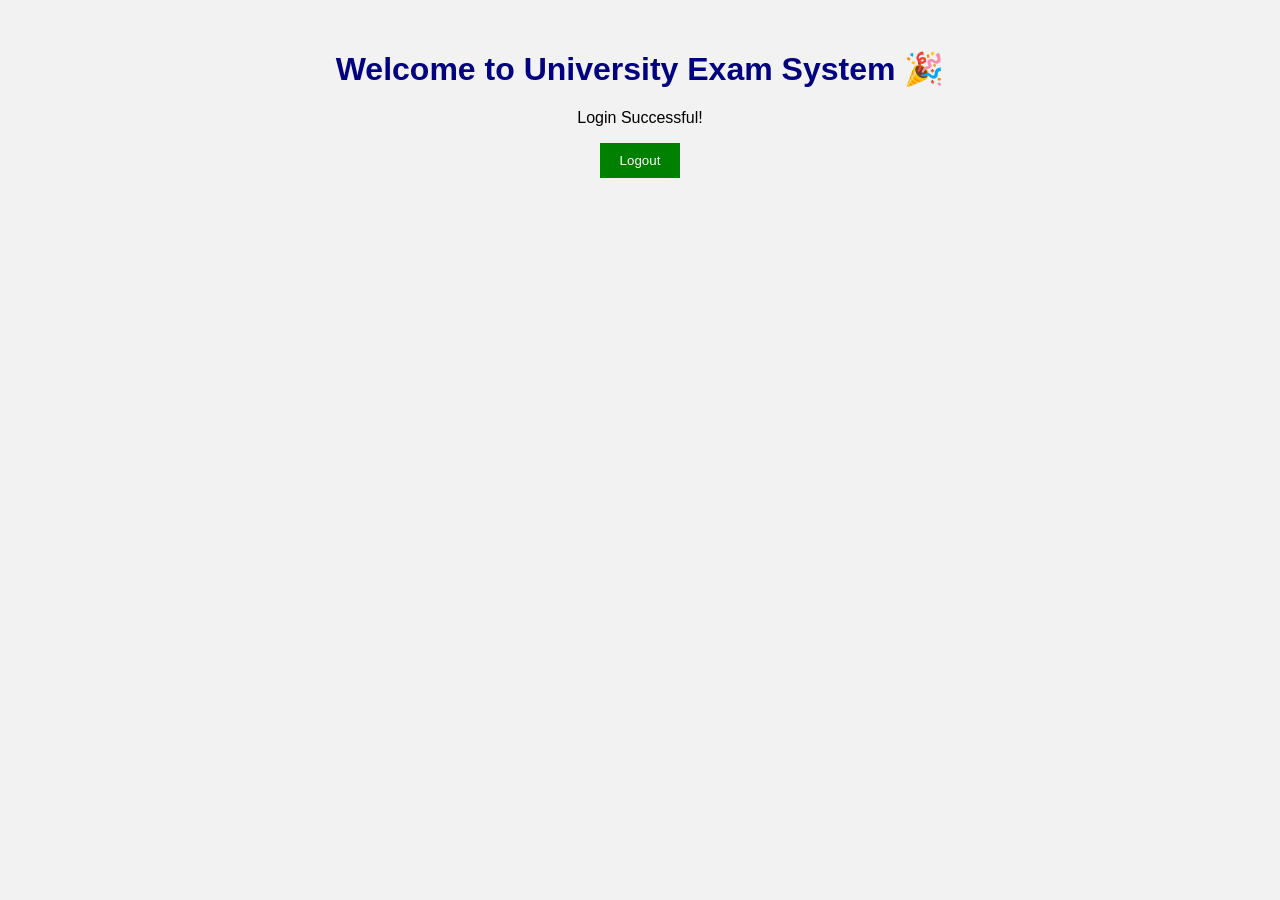
==== dashboard.html @ 35343393 "Initial Project Upload" ====
<!DOCTYPE html>
<html>
<head>
    <title>Dashboard</title>
    <link rel="stylesheet" href="style.css">
</head>
<body>

    <h1>Welcome to University Exam System 🎉</h1>

    <p>Login Successful!</p>

    <button onclick="logout()">Logout</button>

    <script>
        function logout() {
            window.location.href = "login.html";
        }
    </script>

</body>
</html>
---- style.css ----
body {
    font-family: Arial, sans-serif;
    background-color: #f2f2f2;
    text-align: center;
    margin-top: 50px;
}

h1 {
    color: navy;
}

input {
    padding: 10px;
    width: 250px;
}

button {
    padding: 10px 20px;
    background-color: green;
    color: white;
    border: none;
}
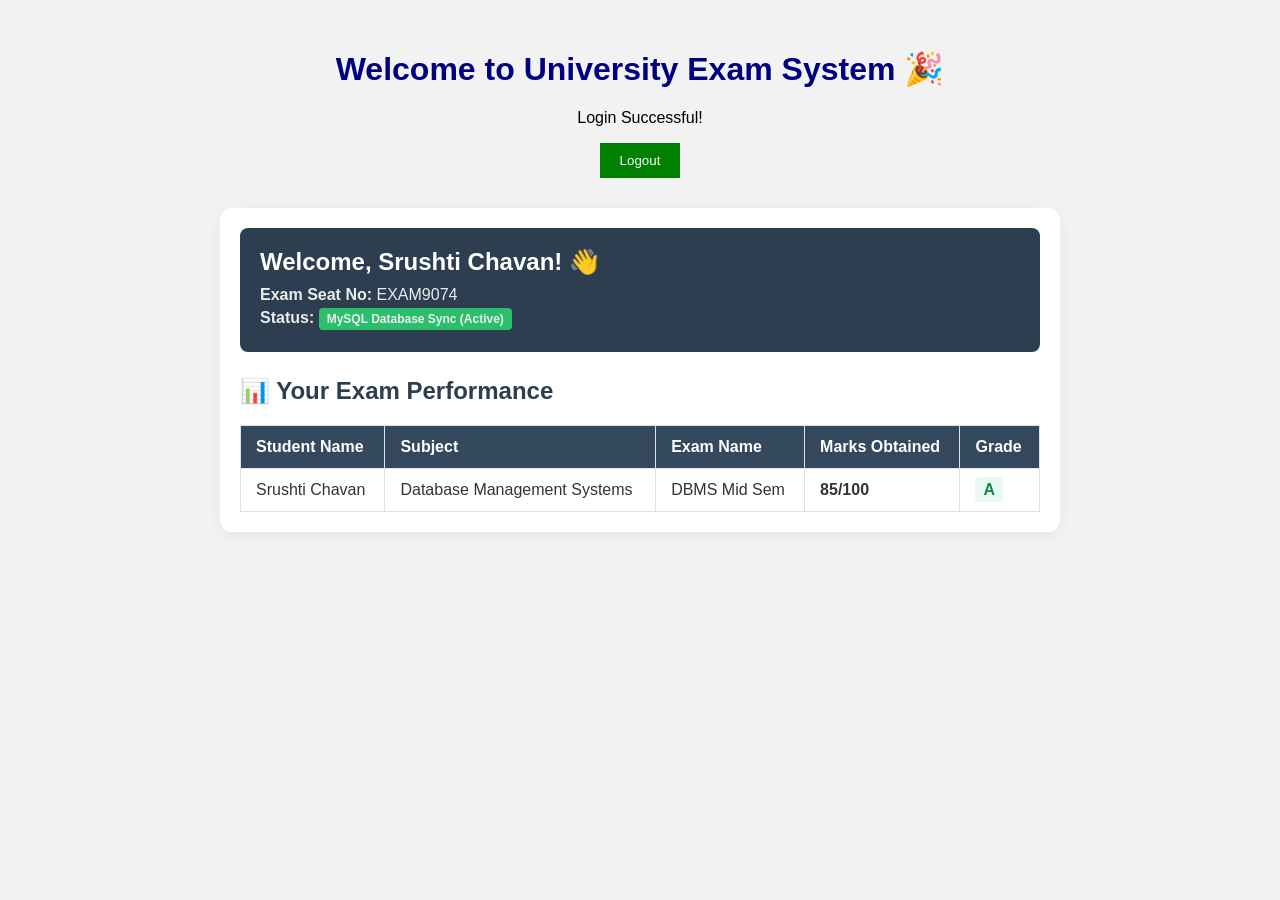
==== commit ccf6d68a: "Add files via upload" ====
--- a/dashboard.html
+++ b/dashboard.html
@@ -17,6 +17,62 @@
             window.location.href = "login.html";
         }
     </script>
+<style>
+    .dashboard-view { font-family: 'Segoe UI', Arial, sans-serif; max-width: 800px; margin: 30px auto; padding: 20px; background: #ffffff; box-shadow: 0 4px 15px rgba(0,0,0,0.05); border-radius: 12px; text-align: left; }
+    .profile-banner { background: #2c3e50; color: white; padding: 20px; border-radius: 8px; margin-bottom: 25px; }
+    .profile-banner h3 { margin: 0 0 10px 0; font-size: 24px; }
+    .profile-banner p { margin: 5px 0; opacity: 0.9; }
+    .data-table { width: 100%; border-collapse: collapse; margin-top: 15px; background: white; }
+    .data-table th, .data-table td { border: 1px solid #e0e0e0; padding: 12px 15px; text-align: left; color: #333; }
+    .data-table th { background-color: #34495e; color: white; font-weight: 600; }
+    .data-table tr:nth-child(even) { background-color: #f8f9fa; }
+    .status-badge { background: #2ecc71; color: white; padding: 4px 8px; border-radius: 4px; font-size: 12px; font-weight: bold; }
+</style>
 
+<div class="dashboard-view">
+    <div class="profile-banner">
+        <h3>Welcome, <span id="db-user">Student</span>! 👋</h3>
+        <p><b>Exam Seat No:</b> <span id="db-seat">N/A</span></p>
+        <p><b>Status:</b> <span class="status-badge">MySQL Database Sync (Active)</span></p>
+    </div>
+
+    <h2 style="color: #2c3e50;">📊 Your Exam Performance</h2>
+    <table class="data-table">
+        <thead>
+            <tr>
+                <th>Student Name</th>
+                <th>Subject</th>
+                <th>Exam Name</th>
+                <th>Marks Obtained</th>
+                <th>Grade</th>
+            </tr>
+        </thead>
+        <tbody>
+            <tr>
+                <td><span id="t-name">Student</span></td>
+                <td>Database Management Systems</td>
+                <td>DBMS Mid Sem</td>
+                <td><b><span id="t-marks">0</span>/100</b></td>
+                <td><mark style="background: #e8f8f5; color: #1e8449; padding: 4px 8px; border-radius: 4px; font-weight: bold;"><span id="t-grade">-</span></mark></td>
+            </tr>
+        </tbody>
+    </table>
+</div>
+
+<script>
+    
+    
+    const savedUser = localStorage.getItem("username") || "Srushti Chavan";
+    const savedSeat = localStorage.getItem("seatNo") || "EXAM9074";
+    const savedMarks = localStorage.getItem("marks") || "85";
+    const savedGrade = localStorage.getItem("grade") || "A";
+
+
+    document.getElementById("db-user").innerText = savedUser;
+    document.getElementById("db-seat").innerText = savedSeat;
+    document.getElementById("t-name").innerText = savedUser;
+    document.getElementById("t-marks").innerText = savedMarks;
+    document.getElementById("t-grade").innerText = savedGrade;
+</script>
 </body>
 </html>
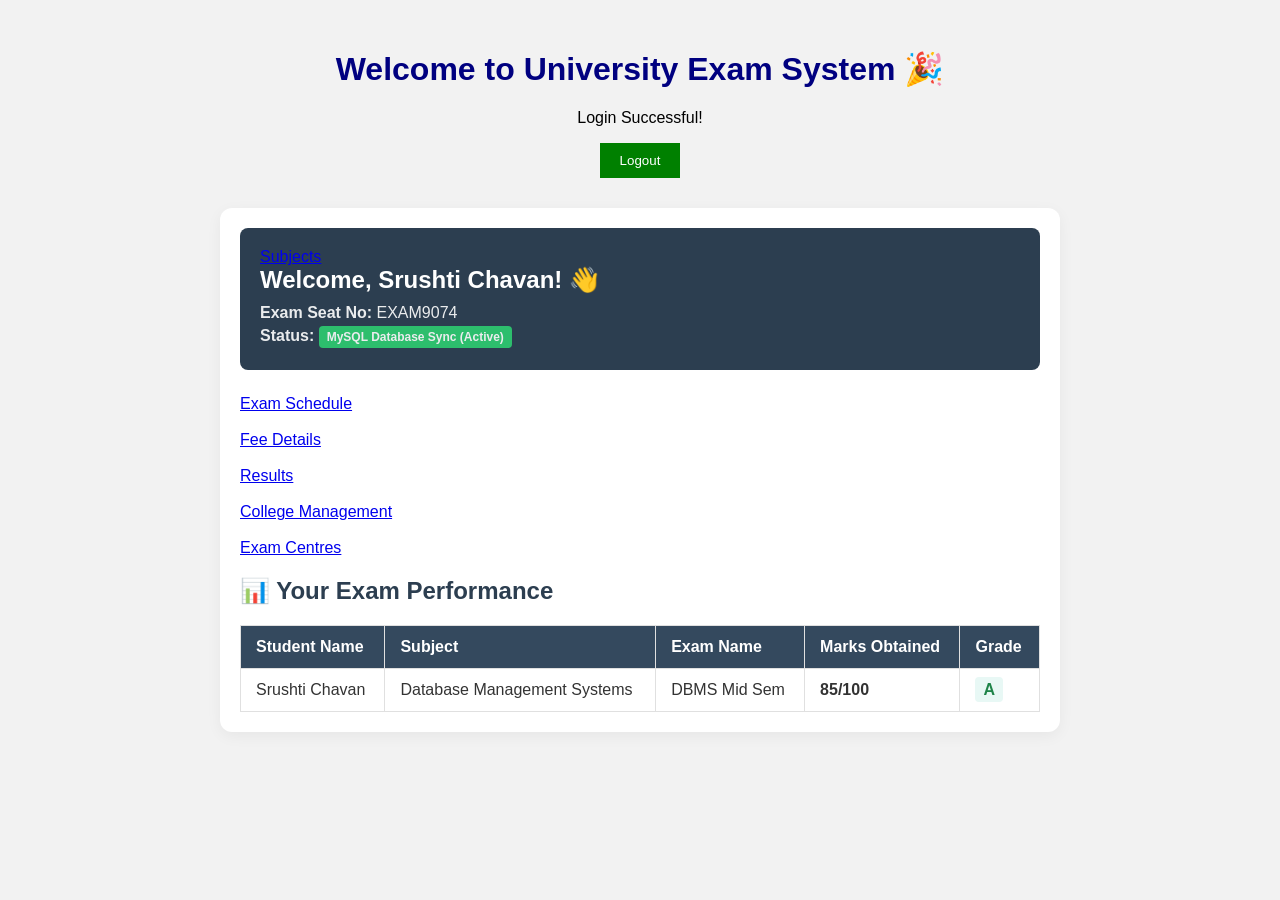
==== commit ee44af91: "Add files via upload" ====
--- a/dashboard.html
+++ b/dashboard.html
@@ -31,12 +31,32 @@
 
 <div class="dashboard-view">
     <div class="profile-banner">
+        <a href="subjects.html">Subjects</a>
         <h3>Welcome, <span id="db-user">Student</span>! 👋</h3>
         <p><b>Exam Seat No:</b> <span id="db-seat">N/A</span></p>
         <p><b>Status:</b> <span class="status-badge">MySQL Database Sync (Active)</span></p>
     </div>
 
-    <h2 style="color: #2c3e50;">📊 Your Exam Performance</h2>
+    <a href="schedule.html">Exam Schedule</a>
+
+<br><br>
+
+<a href="fees.html">Fee Details</a>
+
+<br><br>
+
+<a href="results.html">Results</a>
+
+<br><br>
+
+<a href="college.html">College Management</a>
+
+<br><br>
+
+<a href="centre.html">Exam Centres</a>
+
+<h2 style="color:#2c3e50;">📊 Your Exam Performance</h2>
+
     <table class="data-table">
         <thead>
             <tr>
